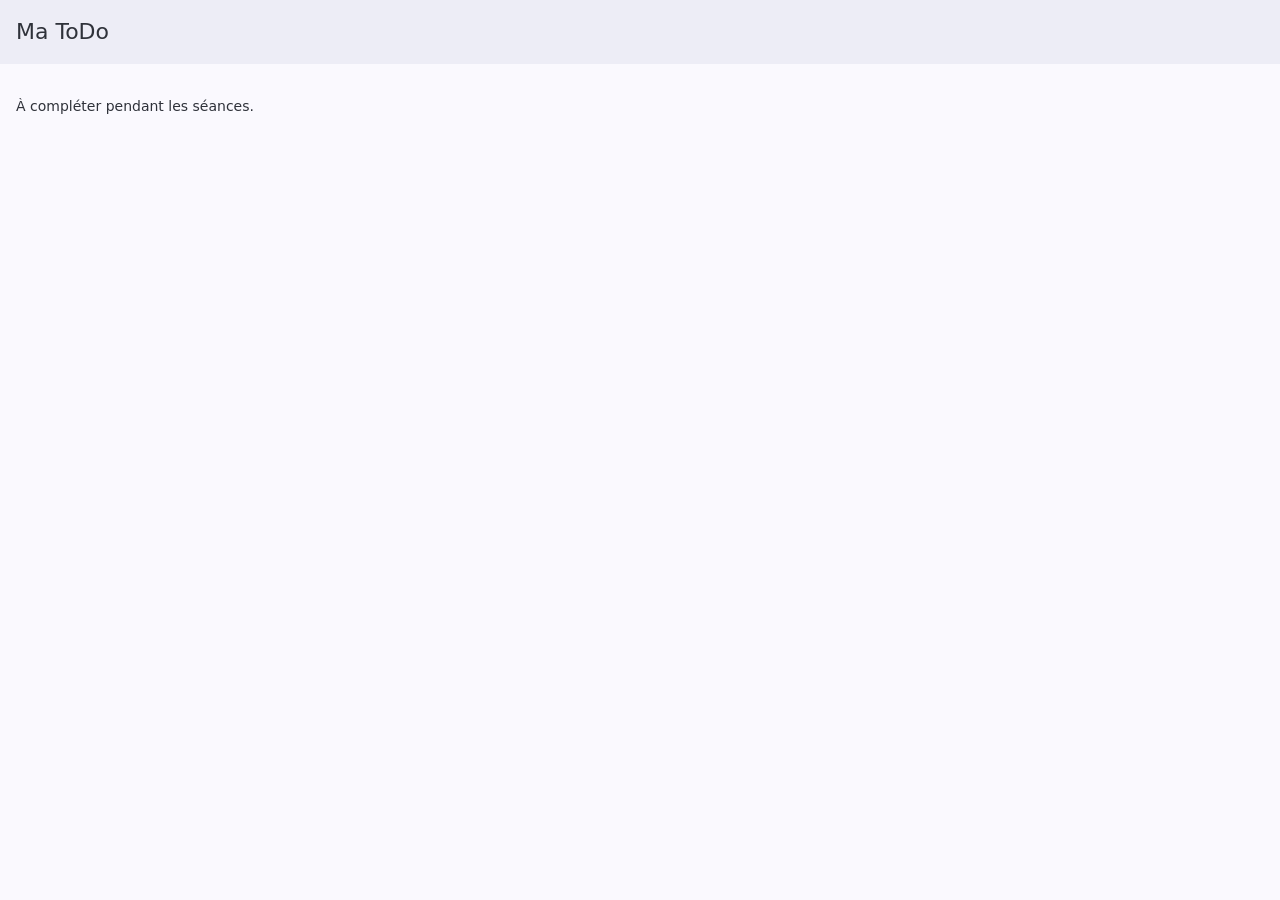
==== index.html @ 0ff9a1d5 "initial commit" ====
<!doctype html>
<html lang="fr">
    <head>
        <meta charset="utf-8" />
        <meta
            name="viewport"
            content="width=device-width, initial-scale=1, maximum-scale=1, minimum-scale=1, viewport-fit=cover"
        />
        <meta name="theme-color" content="#e8590c" />
        <title>Ma ToDo</title>

        <!-- Framework7 (CSS) -->
        <link rel="stylesheet" href="lib/framework7-bundle.min.css" />
        <!-- Police d'icônes Framework7 -->
        <link
            rel="stylesheet"
            href="lib/framework7-icons/css/framework7-icons.css"
        />
        <!-- Styles de l'application -->
        <link rel="stylesheet" href="css/app.css" />
    </head>
    <body>
        <div id="app">
            <div class="view view-main view-init safe-areas">
                <div class="page">
                    <!-- Barre de navigation (haut) -->
                    <div class="navbar">
                        <div class="navbar-bg"></div>
                        <div class="navbar-inner">
                            <div class="title">Ma ToDo</div>
                        </div>
                    </div>

                    <div class="page-content">
                        <!-- =====================================================
               SÉANCE 1 : afficher ici une liste de tâches EN DUR
                 (composant "list" avec des cases à cocher).

               SÉANCE 2 : ajouter un champ + un bouton, puis
                 générer la liste à partir d'un tableau JS
                 (voir js/app.js). Ajouter / supprimer une tâche.

               SÉANCE 3 : cocher/décocher, compteur, filtres,
                 puis sauvegarde avec localStorage.
               ===================================================== -->
                        <div class="block">
                            <p class="text-color-gray">
                                À compléter pendant les séances.
                            </p>
                        </div>
                    </div>
                </div>
            </div>
        </div>

        <!-- Framework7 (JS) -->
        <script src="lib/framework7-bundle.min.js"></script>
        <script src="js/app.js"></script>
    </body>
</html>
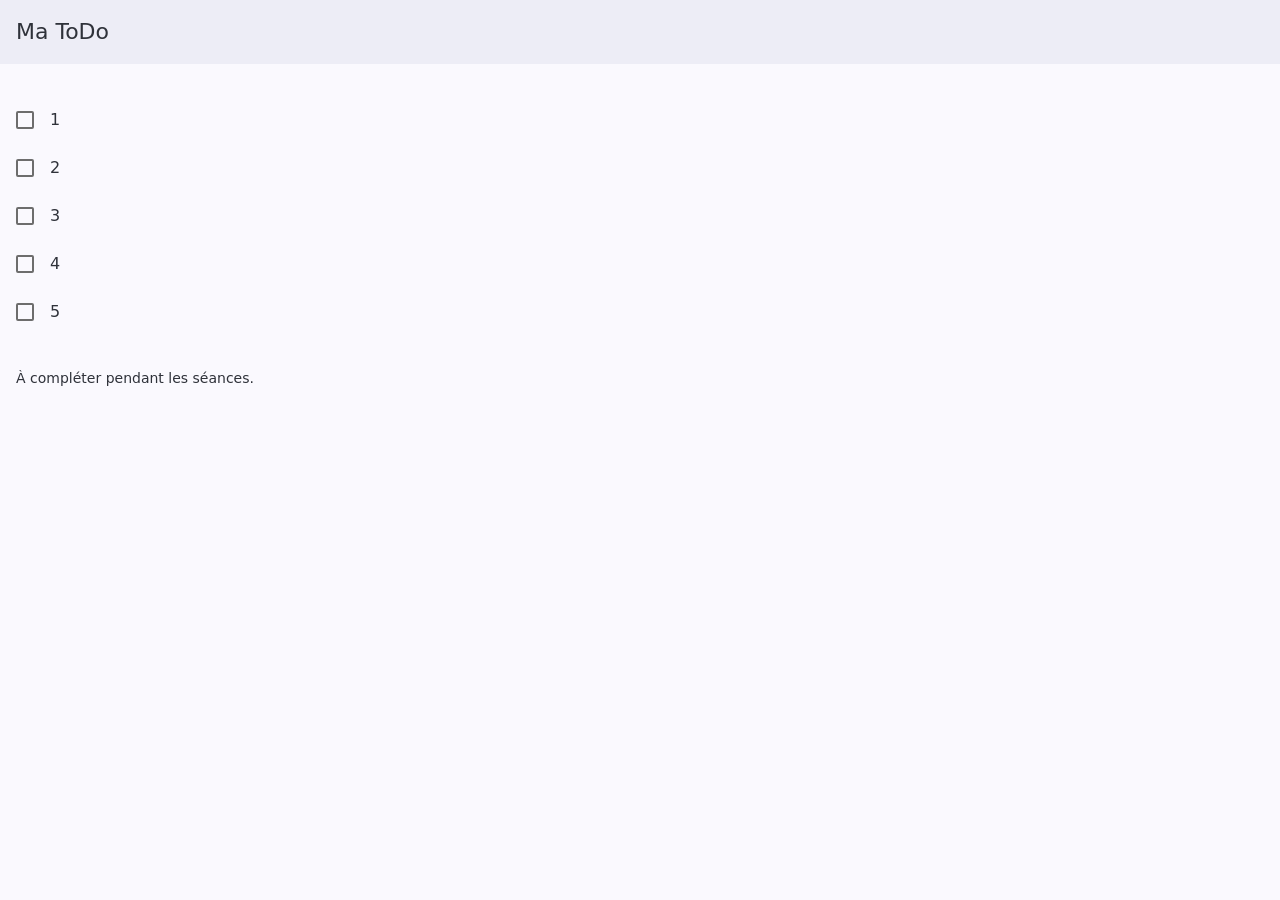
==== commit 1271a1ca: "Changement lier à la séance 1" ====
--- a/index.html
+++ b/index.html
@@ -1,41 +1,117 @@
 <!doctype html>
 <html lang="fr">
-    <head>
-        <meta charset="utf-8" />
-        <meta
-            name="viewport"
-            content="width=device-width, initial-scale=1, maximum-scale=1, minimum-scale=1, viewport-fit=cover"
-        />
-        <meta name="theme-color" content="#e8590c" />
-        <title>Ma ToDo</title>
+  <head>
+    <meta charset="utf-8" />
+    <meta
+      name="viewport"
+      content="width=device-width, initial-scale=1, maximum-scale=1, minimum-scale=1, viewport-fit=cover"
+    />
+    <meta name="theme-color" content="#e8590c" />
+    <title>Ma ToDo</title>
 
-        <!-- Framework7 (CSS) -->
-        <link rel="stylesheet" href="lib/framework7-bundle.min.css" />
-        <!-- Police d'icônes Framework7 -->
-        <link
-            rel="stylesheet"
-            href="lib/framework7-icons/css/framework7-icons.css"
-        />
-        <!-- Styles de l'application -->
-        <link rel="stylesheet" href="css/app.css" />
-    </head>
-    <body>
-        <div id="app">
-            <div class="view view-main view-init safe-areas">
-                <div class="page">
-                    <!-- Barre de navigation (haut) -->
-                    <div class="navbar">
-                        <div class="navbar-bg"></div>
-                        <div class="navbar-inner">
-                            <div class="title">Ma ToDo</div>
-                        </div>
-                    </div>
+    <!-- Framework7 (CSS) -->
+    <link rel="stylesheet" href="lib/framework7-bundle.min.css" />
+    <!-- Police d'icônes Framework7 -->
+    <link
+      rel="stylesheet"
+      href="lib/framework7-icons/css/framework7-icons.css"
+    />
+    <!-- Styles de l'application -->
+    <link rel="stylesheet" href="css/app.css" />
+  </head>
+  <body>
+    <div id="app">
+      <div class="view view-main view-init safe-areas">
+        <div class="page">
+          <!-- Barre de navigation (haut) -->
+          <div class="navbar">
+            <div class="navbar-bg"></div>
+            <div class="navbar-inner">
+              <div class="title">Ma ToDo</div>
+            </div>
+          </div>
 
-                    <div class="page-content">
-                        <!-- =====================================================
+          <div class="page-content">
+            <!-- =====================================================
                SÉANCE 1 : afficher ici une liste de tâches EN DUR
                  (composant "list" avec des cases à cocher).
+                ===================================================== -->
 
+            <div id="app">
+              <div class="view view-main view-init safe-areas">
+                <div class="page">
+                  <div class="navbar">
+                    <div class="navbar-bg"></div>
+                    <div class="navbar-inner">
+                      <div class="title">Ma ToDo</div>
+                    </div>
+                  </div>
+                  <div class="page-content">
+                    <!-- la liste viendra ici -->
+                  </div>
+                </div>
+              </div>
+            </div>
+            <div class="list">
+              <ul>
+                <li class="item-content">
+                  <div class="item-media">
+                    <label class="checkbox">
+                      <input type="checkbox" />
+                      <i class="icon-checkbox"></i>
+                    </label>
+                  </div>
+                  <div class="item-inner">
+                    <div class="item-title">1</div>
+                  </div>
+                </li>
+                <li class="item-content">
+                  <div class="item-media">
+                    <label class="checkbox">
+                      <input type="checkbox" />
+                      <i class="icon-checkbox"></i>
+                    </label>
+                  </div>
+                  <div class="item-inner">
+                    <div class="item-title">2</div>
+                  </div>
+                </li>
+                <li class="item-content">
+                  <div class="item-media">
+                    <label class="checkbox">
+                      <input type="checkbox" />
+                      <i class="icon-checkbox"></i>
+                    </label>
+                  </div>
+                  <div class="item-inner">
+                    <div class="item-title">3</div>
+                  </div>
+                </li>
+                <li class="item-content">
+                  <div class="item-media">
+                    <label class="checkbox">
+                      <input type="checkbox" />
+                      <i class="icon-checkbox"></i>
+                    </label>
+                  </div>
+                  <div class="item-inner">
+                    <div class="item-title">4</div>
+                  </div>
+                </li>
+                <li class="item-content">
+                  <div class="item-media">
+                    <label class="checkbox">
+                      <input type="checkbox" />
+                      <i class="icon-checkbox"></i>
+                    </label>
+                  </div>
+                  <div class="item-inner">
+                    <div class="item-title">5</div>
+                  </div>
+                </li>
+              </ul>
+            </div>
+            <!-- =====================================================
                SÉANCE 2 : ajouter un champ + un bouton, puis
                  générer la liste à partir d'un tableau JS
                  (voir js/app.js). Ajouter / supprimer une tâche.
@@ -43,18 +119,16 @@
                SÉANCE 3 : cocher/décocher, compteur, filtres,
                  puis sauvegarde avec localStorage.
                ===================================================== -->
-                        <div class="block">
-                            <p class="text-color-gray">
-                                À compléter pendant les séances.
-                            </p>
-                        </div>
-                    </div>
-                </div>
+            <div class="block">
+              <p class="text-color-gray">À compléter pendant les séances.</p>
             </div>
+          </div>
         </div>
+      </div>
+    </div>
 
-        <!-- Framework7 (JS) -->
-        <script src="lib/framework7-bundle.min.js"></script>
-        <script src="js/app.js"></script>
-    </body>
+    <!-- Framework7 (JS) -->
+    <script src="lib/framework7-bundle.min.js"></script>
+    <script src="js/app.js"></script>
+  </body>
 </html>
--- a/css/app.css
+++ b/css/app.css
@@ -4,10 +4,10 @@
 
 /* Couleur principale du thème (orange) */
 :root {
-    --f7-theme-color: #e8590c;
-    --f7-theme-color-rgb: 232, 89, 12;
-    --f7-theme-color-shade: #cf5009;
-    --f7-theme-color-tint: #f06a1e;
+  --f7-theme-color: #10b981;
+  --f7-theme-color-rgb: 16, 185, 129;
+  --f7-theme-color-shade: #059669;
+  --f7-theme-color-tint: #34d399;
 }
 
 .page-content {
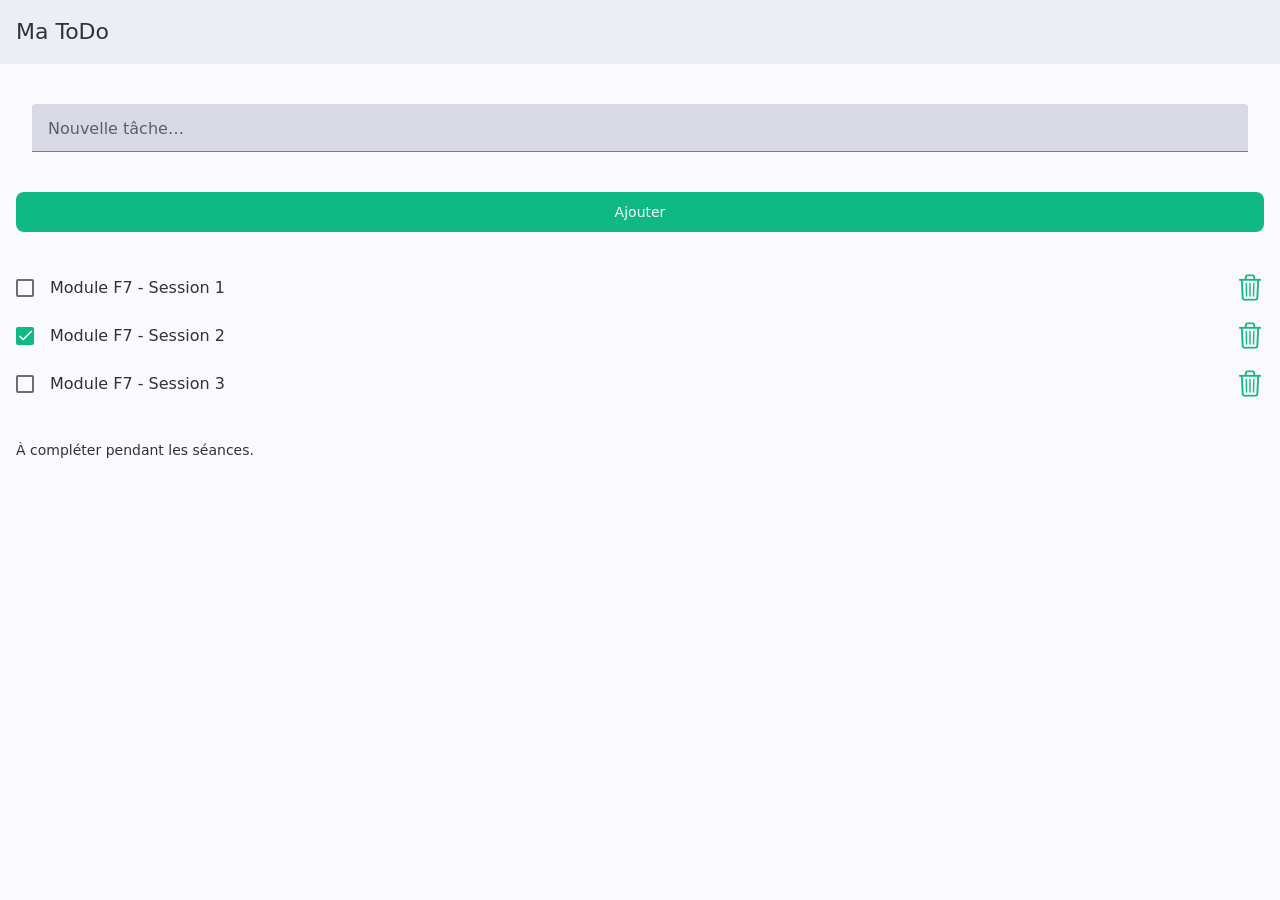
==== commit 986374aa: "liste dynamique, ajout et suppression de tâches" ====
--- a/index.html
+++ b/index.html
@@ -6,16 +6,13 @@
       name="viewport"
       content="width=device-width, initial-scale=1, maximum-scale=1, minimum-scale=1, viewport-fit=cover"
     />
-    <meta name="theme-color" content="#e8590c" />
+    <meta name="theme-color" content="#10b981" />
     <title>Ma ToDo</title>
 
     <!-- Framework7 (CSS) -->
     <link rel="stylesheet" href="lib/framework7-bundle.min.css" />
     <!-- Police d'icônes Framework7 -->
-    <link
-      rel="stylesheet"
-      href="lib/framework7-icons/css/framework7-icons.css"
-    />
+    <link rel="stylesheet" href="lib/framework7-icons/css/framework7-icons.css" />
     <!-- Styles de l'application -->
     <link rel="stylesheet" href="css/app.css" />
   </head>
@@ -23,6 +20,7 @@
     <div id="app">
       <div class="view view-main view-init safe-areas">
         <div class="page">
+
           <!-- Barre de navigation (haut) -->
           <div class="navbar">
             <div class="navbar-bg"></div>
@@ -32,96 +30,42 @@
           </div>
 
           <div class="page-content">
+
             <!-- =====================================================
-               SÉANCE 1 : afficher ici une liste de tâches EN DUR
-                 (composant "list" avec des cases à cocher).
-                ===================================================== -->
-
-            <div id="app">
-              <div class="view view-main view-init safe-areas">
-                <div class="page">
-                  <div class="navbar">
-                    <div class="navbar-bg"></div>
-                    <div class="navbar-inner">
-                      <div class="title">Ma ToDo</div>
+               SÉANCE 2 : champ de saisie + bouton d'ajout
+            ===================================================== -->
+            <div class="list inset">
+              <ul>
+                <li class="item-content item-input">
+                  <div class="item-inner">
+                    <div class="item-input-wrap">
+                      <input type="text" id="champ-tache" placeholder="Nouvelle tâche…" />
                     </div>
-                  </div>
-                  <div class="page-content">
-                    <!-- la liste viendra ici -->
-                  </div>
-                </div>
-              </div>
-            </div>
-            <div class="list">
-              <ul>
-                <li class="item-content">
-                  <div class="item-media">
-                    <label class="checkbox">
-                      <input type="checkbox" />
-                      <i class="icon-checkbox"></i>
-                    </label>
-                  </div>
-                  <div class="item-inner">
-                    <div class="item-title">1</div>
-                  </div>
-                </li>
-                <li class="item-content">
-                  <div class="item-media">
-                    <label class="checkbox">
-                      <input type="checkbox" />
-                      <i class="icon-checkbox"></i>
-                    </label>
-                  </div>
-                  <div class="item-inner">
-                    <div class="item-title">2</div>
-                  </div>
-                </li>
-                <li class="item-content">
-                  <div class="item-media">
-                    <label class="checkbox">
-                      <input type="checkbox" />
-                      <i class="icon-checkbox"></i>
-                    </label>
-                  </div>
-                  <div class="item-inner">
-                    <div class="item-title">3</div>
-                  </div>
-                </li>
-                <li class="item-content">
-                  <div class="item-media">
-                    <label class="checkbox">
-                      <input type="checkbox" />
-                      <i class="icon-checkbox"></i>
-                    </label>
-                  </div>
-                  <div class="item-inner">
-                    <div class="item-title">4</div>
-                  </div>
-                </li>
-                <li class="item-content">
-                  <div class="item-media">
-                    <label class="checkbox">
-                      <input type="checkbox" />
-                      <i class="icon-checkbox"></i>
-                    </label>
-                  </div>
-                  <div class="item-inner">
-                    <div class="item-title">5</div>
                   </div>
                 </li>
               </ul>
             </div>
+            <div class="block">
+              <a href="#" class="button button-fill" id="btn-ajouter">Ajouter</a>
+            </div>
+
             <!-- =====================================================
-               SÉANCE 2 : ajouter un champ + un bouton, puis
-                 générer la liste à partir d'un tableau JS
-                 (voir js/app.js). Ajouter / supprimer une tâche.
+               SÉANCE 2 : liste générée dynamiquement depuis app.js
+            ===================================================== -->
+            <div class="list">
+              <ul class="liste-taches">
+                <!-- généré par afficher() dans app.js -->
+              </ul>
+            </div>
 
-               SÉANCE 3 : cocher/décocher, compteur, filtres,
-                 puis sauvegarde avec localStorage.
-               ===================================================== -->
+            <!-- =====================================================
+               SÉANCE 3 : compteur + filtres (à venir)
+            ===================================================== -->
+
             <div class="block">
               <p class="text-color-gray">À compléter pendant les séances.</p>
             </div>
+
           </div>
         </div>
       </div>
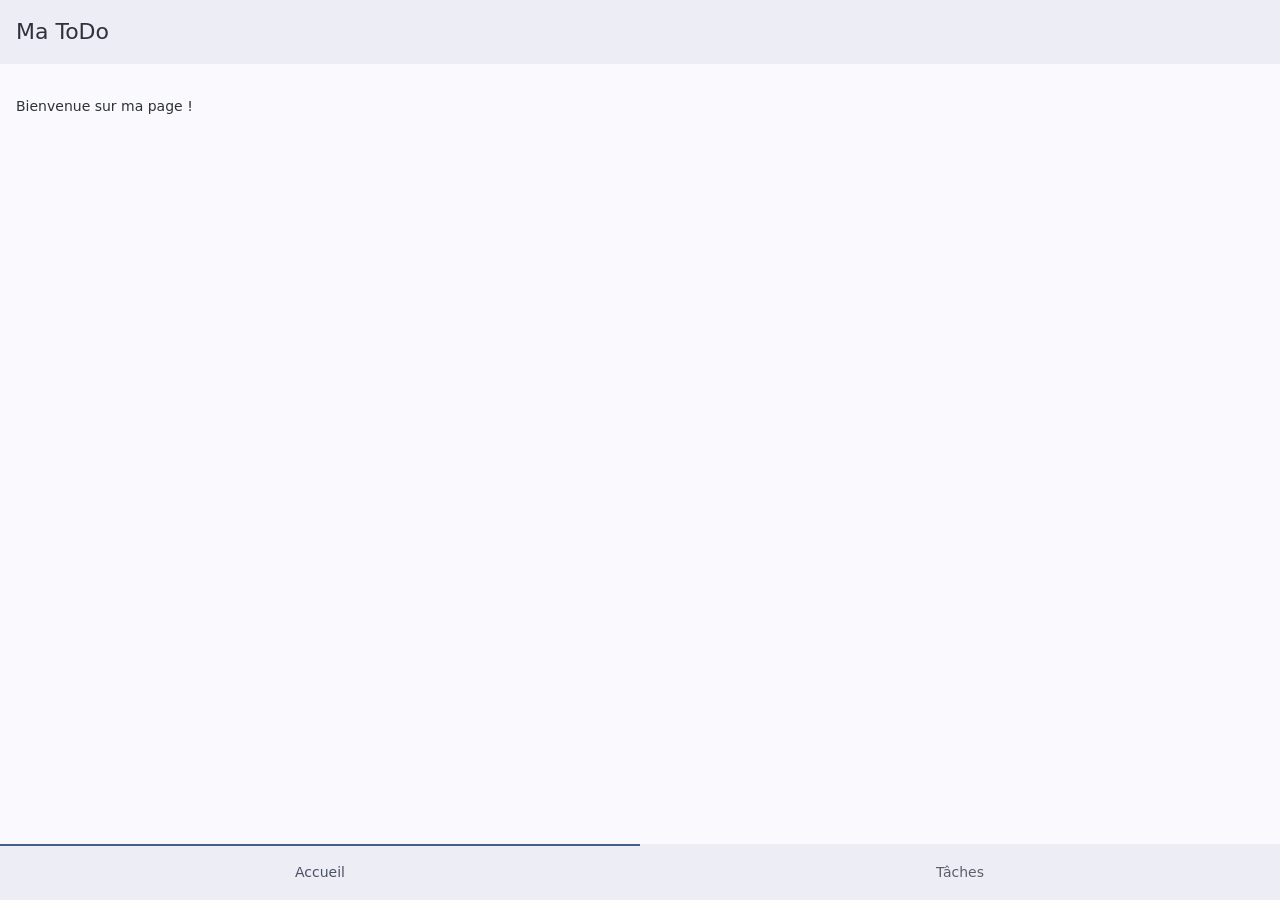
==== commit 9fb1ab1c: "Amélioration de la session 2, ajout de routes et modifications aux fichies" ====
--- a/index.html
+++ b/index.html
@@ -6,73 +6,29 @@
       name="viewport"
       content="width=device-width, initial-scale=1, maximum-scale=1, minimum-scale=1, viewport-fit=cover"
     />
-    <meta name="theme-color" content="#10b981" />
+    <meta name="theme-color" content="#e8590c" />
     <title>Ma ToDo</title>
 
     <!-- Framework7 (CSS) -->
     <link rel="stylesheet" href="lib/framework7-bundle.min.css" />
     <!-- Police d'icônes Framework7 -->
-    <link rel="stylesheet" href="lib/framework7-icons/css/framework7-icons.css" />
+    <link
+      rel="stylesheet"
+      href="lib/framework7-icons/css/framework7-icons.css"
+    />
     <!-- Styles de l'application -->
     <link rel="stylesheet" href="css/app.css" />
   </head>
   <body>
     <div id="app">
-      <div class="view view-main view-init safe-areas">
-        <div class="page">
-
-          <!-- Barre de navigation (haut) -->
-          <div class="navbar">
-            <div class="navbar-bg"></div>
-            <div class="navbar-inner">
-              <div class="title">Ma ToDo</div>
-            </div>
-          </div>
-
-          <div class="page-content">
-
-            <!-- =====================================================
-               SÉANCE 2 : champ de saisie + bouton d'ajout
-            ===================================================== -->
-            <div class="list inset">
-              <ul>
-                <li class="item-content item-input">
-                  <div class="item-inner">
-                    <div class="item-input-wrap">
-                      <input type="text" id="champ-tache" placeholder="Nouvelle tâche…" />
-                    </div>
-                  </div>
-                </li>
-              </ul>
-            </div>
-            <div class="block">
-              <a href="#" class="button button-fill" id="btn-ajouter">Ajouter</a>
-            </div>
-
-            <!-- =====================================================
-               SÉANCE 2 : liste générée dynamiquement depuis app.js
-            ===================================================== -->
-            <div class="list">
-              <ul class="liste-taches">
-                <!-- généré par afficher() dans app.js -->
-              </ul>
-            </div>
-
-            <!-- =====================================================
-               SÉANCE 3 : compteur + filtres (à venir)
-            ===================================================== -->
-
-            <div class="block">
-              <p class="text-color-gray">À compléter pendant les séances.</p>
-            </div>
-
-          </div>
-        </div>
+      <div class="view view-main view-init safe-areas" data-url="/">
+        <!-- les pages viendront ici -->
       </div>
     </div>
 
     <!-- Framework7 (JS) -->
     <script src="lib/framework7-bundle.min.js"></script>
+    <script src="js/routes.js"></script>
     <script src="js/app.js"></script>
   </body>
 </html>
